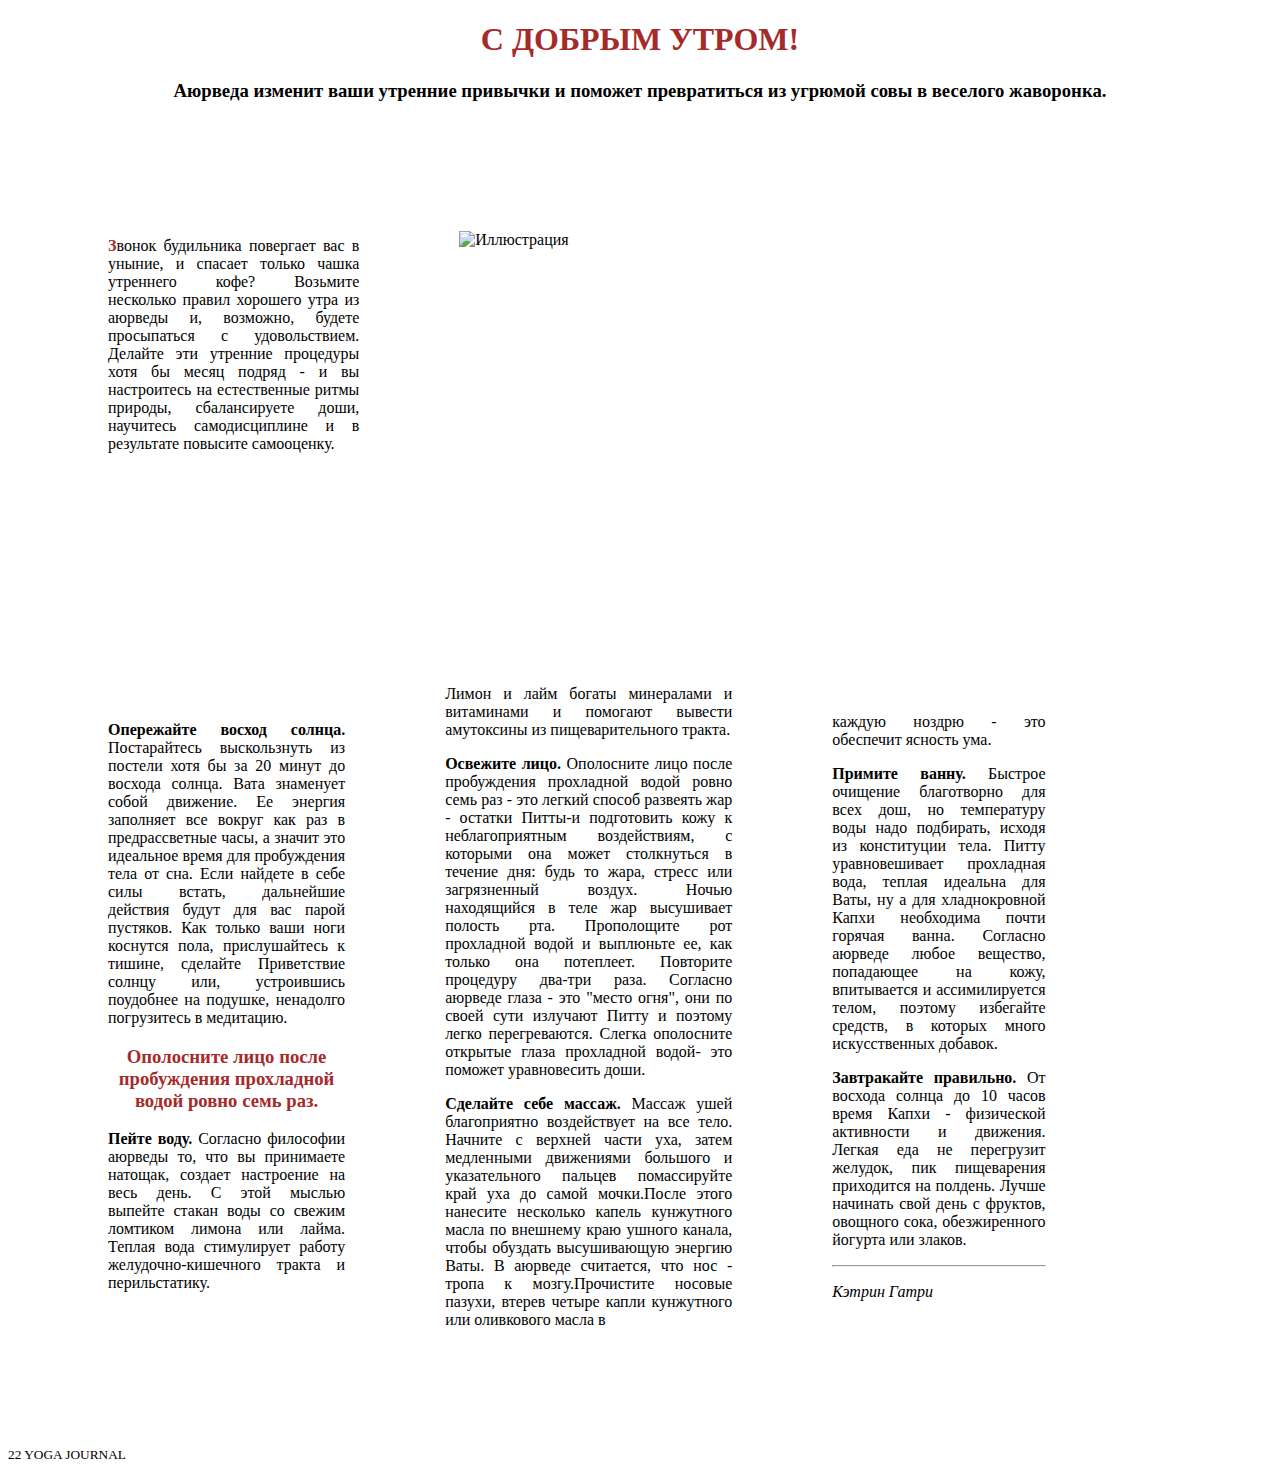
==== index.html @ ef7fb9ff "index.html" ====
<!DOCTYPE html>
<html>

  <head>
  	<meta charset="utf-8">
   
    <title>Верстка журнала. стр 22. </title>
    <style>
    	header { margin-top: 40;
    	}
    </style>
  </head>

  <body>

    <header><h1 style="color:brown">
    <center>С ДОБРЫМ УТРОМ!</center></h1>
    </header>
    <h3>
      <center>Аюрведа изменит ваши утренние привычки и поможет превратиться из угрюмой совы в веселого жаворонка.</center>
    </h3>
     <table width="90%" cellpadding="0" cellspacing="100">
      <tr>
  <td width="30%" valign="top">
  	<p align="justify"><b style="color:brown">З</b>вонок будильника повергает вас в уныние, и спасает только чашка утреннего кофе? Возьмите несколько правил хорошего утра из аюрведы и, возможно, будете просыпаться с удовольствием. Делайте эти утренние процедуры хотя бы месяц подряд - и вы настроитесь на естественные ритмы природы, сбалансируете доши, научитесь самодисциплине и в результате повысите самооценку.</p></td>
  	<td valign="top"><img src="https://klike.net/uploads/posts/2019-06/1561108042_2.jpg" alt="Иллюстрация" width="100%" vspace="10"  hspace="0"></td>
  </tr></table>
    
    
    <table width="90%" cellpadding="0" cellspacing="100">
      <tr>
  <td id="col1">
      <p align="justify"> 
           <b>Опережайте восход солнца.</b> Постарайтесь выскользнуть из постели хотя бы за 20 минут до восхода солнца. Вата знаменует собой движение. Ее энергия заполняет все вокруг как раз в предрассветные часы, а значит это идеальное время для пробуждения тела от сна. Если найдете в себе силы встать, дальнейшие действия будут для вас парой пустяков. Как только ваши ноги коснутся пола, прислушайтесь к тишине, сделайте Приветствие солнцу или, устроившись поудобнее на подушке, ненадолго погрузитесь в медитацию. </p> 
        
        <div align="center"><h3><b style="color:brown"> Ополосните лицо после пробуждения прохладной водой ровно семь раз. </b></h3></div>
        
            <p align="justify"> <b>Пейте воду.</b> Согласно философии аюрведы то, что вы принимаете натощак, создает настроение на весь день. С этой мыслью выпейте стакан воды со свежим ломтиком лимона или лайма. Теплая вода стимулирует работу желудочно-кишечного тракта и перильстатику.</p>
           
        </td>
        
       

        <td id="col2"><p align="justify">Лимон и лайм богаты минералами и витаминами и помогают вывести амутоксины из пищеварительного тракта.</p><p align="justify"> <b>Освежите лицо.</b> Ополосните лицо после пробуждения прохладной водой ровно семь раз - это легкий способ развеять жар - остатки Питты-и подготовить кожу к неблагоприятным воздействиям, с которыми она может столкнуться в течение дня: будь то жара, стресс или загрязненный воздух. Ночью находящийся в теле жар высушивает полость рта. Прополощите рот прохладной водой и выплюньте ее, как только она потеплеет. Повторите процедуру два-три раза. Согласно аюрведе глаза - это "место огня", они по своей сути излучают Питту и поэтому легко перегреваются. Слегка ополосните открытые глаза прохладной водой- это поможет уравновесить доши.</p>
         <p align="justify"><b>Сделайте себе массаж.</b> Массаж ушей благоприятно воздействует на все тело. Начните с верхней части уха, затем медленными движениями большого и указательного пальцев помассируйте край уха до самой мочки.После этого нанесите несколько капель кунжутного масла по внешнему краю ушного канала, чтобы обуздать высушивающую энергию Ваты. В аюрведе считается, что нос - тропа к мозгу.Прочистите носовые пазухи, втерев четыре капли кунжутного или оливкового масла в</p></td>
        <td id="col3"> <p align="justify"> каждую ноздрю - это обеспечит ясность ума. </p>
          <p align="justify"> <b>Примите ванну.</b> Быстрое очищение благотворно для всех дош, но температуру воды надо подбирать, исходя из конституции тела. Питту уравновешивает прохладная вода, теплая идеальна для Ваты, ну а для хладнокровной Капхи необходима почти горячая ванна. Согласно аюрведе любое вещество, попадающее на кожу, впитывается и ассимилируется телом, поэтому избегайте средств, в которых много искусственных добавок. </p>
         <p align="justify"> <b>Завтракайте правильно.</b> От восхода солнца до 10 часов время Капхи - физической активности и движения. Легкая еда не перегрузит желудок, пик пищеварения приходится на полдень. Лучше начинать свой день с фруктов, овощного сока, обезжиренного йогурта или злаков.</p>
          <hr>
       <p>
       <i>Кэтрин Гатри</i></p> </td>

      </tr>
    </table>
    <footer> <small><cellspacing="80">22 YOGA JOURNAL</small></footer>

  </body>

</html>
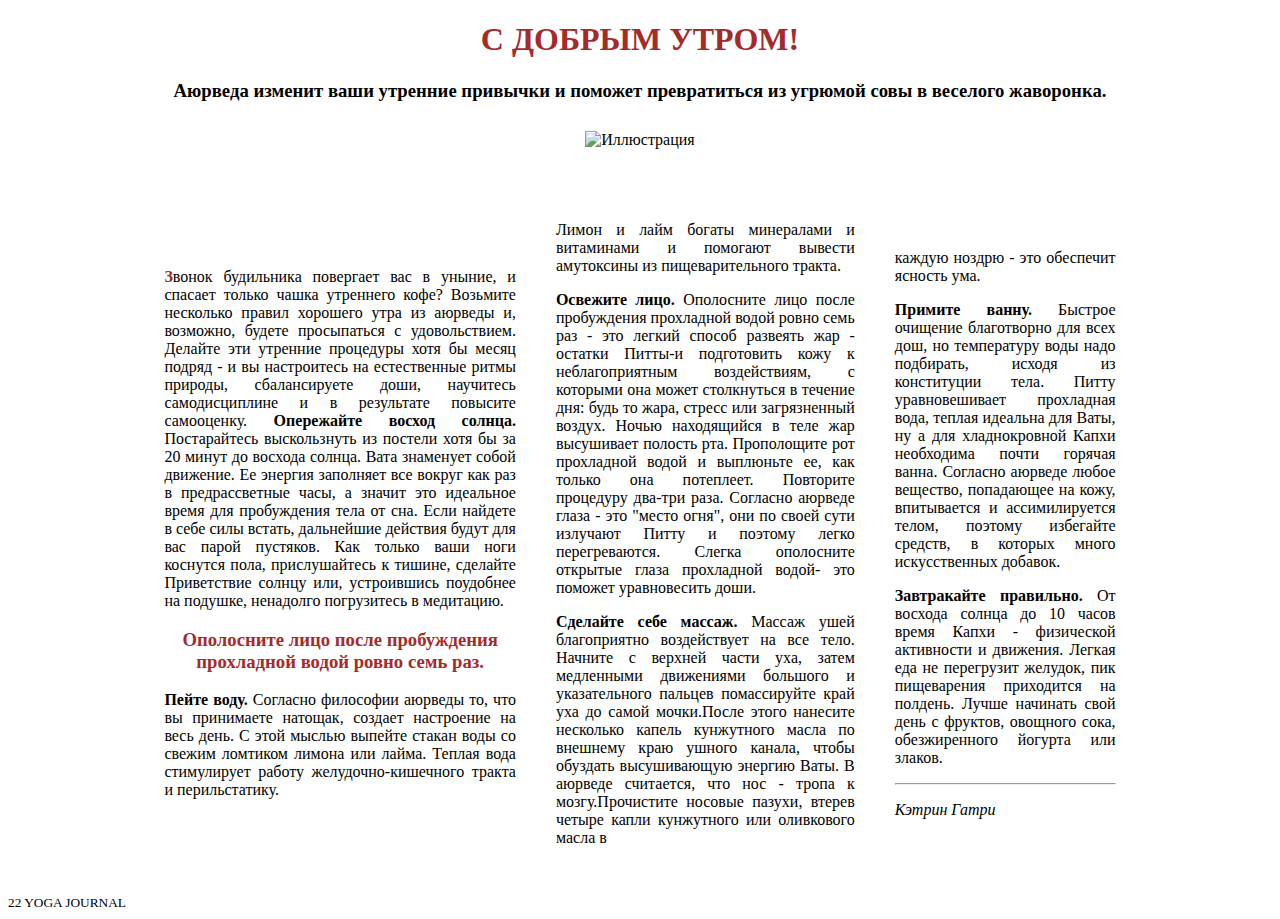
==== commit 6b31839a: "3.11" ====
--- a/index.html
+++ b/index.html
@@ -1,59 +1,40 @@
 <!DOCTYPE html>
 <html>
+ <head>
+  <meta charset="utf-8">
+  <title>Верстка журнала. стр 22. </title>
+ </head>
 
-  <head>
-  	<meta charset="utf-8">
-   
-    <title>Верстка журнала. стр 22. </title>
-    <style>
-    	header { margin-top: 40;
-    	}
-    </style>
-  </head>
-
-  <body>
-
-    <header><h1 style="color:brown">
-    <center>С ДОБРЫМ УТРОМ!</center></h1>
-    </header>
-    <h3>
-      <center>Аюрведа изменит ваши утренние привычки и поможет превратиться из угрюмой совы в веселого жаворонка.</center>
-    </h3>
-     <table width="90%" cellpadding="0" cellspacing="100">
-      <tr>
-  <td width="30%" valign="top">
-  	<p align="justify"><b style="color:brown">З</b>вонок будильника повергает вас в уныние, и спасает только чашка утреннего кофе? Возьмите несколько правил хорошего утра из аюрведы и, возможно, будете просыпаться с удовольствием. Делайте эти утренние процедуры хотя бы месяц подряд - и вы настроитесь на естественные ритмы природы, сбалансируете доши, научитесь самодисциплине и в результате повысите самооценку.</p></td>
-  	<td valign="top"><img src="https://klike.net/uploads/posts/2019-06/1561108042_2.jpg" alt="Иллюстрация" width="100%" vspace="10"  hspace="0"></td>
-  </tr></table>
+ <body>
+   <header>
+      <h1 style="color:brown"><center>С ДОБРЫМ УТРОМ!</center></h1>
+      <h3><center>Аюрведа изменит ваши утренние привычки и поможет превратиться из угрюмой совы в веселого жаворонка.</center></h3>
+   </header>
+       <p><center><img src="https://klike.net/uploads/posts/2019-06/1561108042_2.jpg" alt="Иллюстрация" width="60%" vspace="10"  hspace="0"></center></p>
+   <table align="center" width="80%" cellpadding="10" cellspacing="20">
+    <tr>
+      <td id="col1" >
+       <p align="justify"> <b style="color:brown">З</b>вонок будильника повергает вас в уныние, и спасает только чашка утреннего кофе? Возьмите несколько правил хорошего утра из аюрведы и, возможно, будете просыпаться с удовольствием. Делайте эти утренние процедуры хотя бы месяц подряд - и вы настроитесь на естественные ритмы природы, сбалансируете доши, научитесь самодисциплине и в результате повысите самооценку.
+       <b>Опережайте восход солнца.</b> Постарайтесь выскользнуть из постели хотя бы за 20 минут до восхода солнца. Вата знаменует собой движение. Ее энергия заполняет все вокруг как раз в предрассветные часы, а значит это идеальное время для пробуждения тела от сна. Если найдете в себе силы встать, дальнейшие действия будут для вас парой пустяков. Как только ваши ноги коснутся пола, прислушайтесь к тишине, сделайте Приветствие солнцу или, устроившись поудобнее на подушке, ненадолго погрузитесь в медитацию. </p> 
+        
+       <div align="center"><h3><b style="color:brown"> Ополосните лицо после пробуждения прохладной водой ровно семь раз. </b></h3></div>
+        
+       <p align="justify"> <b>Пейте воду.</b> Согласно философии аюрведы то, что вы принимаете натощак, создает настроение на весь день. С этой мыслью выпейте стакан воды со свежим ломтиком лимона или лайма. Теплая вода стимулирует работу желудочно-кишечного тракта и перильстатику.</p>
+      </td>
     
-    
-    <table width="90%" cellpadding="0" cellspacing="100">
-      <tr>
-  <td id="col1">
-      <p align="justify"> 
-           <b>Опережайте восход солнца.</b> Постарайтесь выскользнуть из постели хотя бы за 20 минут до восхода солнца. Вата знаменует собой движение. Ее энергия заполняет все вокруг как раз в предрассветные часы, а значит это идеальное время для пробуждения тела от сна. Если найдете в себе силы встать, дальнейшие действия будут для вас парой пустяков. Как только ваши ноги коснутся пола, прислушайтесь к тишине, сделайте Приветствие солнцу или, устроившись поудобнее на подушке, ненадолго погрузитесь в медитацию. </p> 
-        
-        <div align="center"><h3><b style="color:brown"> Ополосните лицо после пробуждения прохладной водой ровно семь раз. </b></h3></div>
-        
-            <p align="justify"> <b>Пейте воду.</b> Согласно философии аюрведы то, что вы принимаете натощак, создает настроение на весь день. С этой мыслью выпейте стакан воды со свежим ломтиком лимона или лайма. Теплая вода стимулирует работу желудочно-кишечного тракта и перильстатику.</p>
-           
-        </td>
-        
-       
-
-        <td id="col2"><p align="justify">Лимон и лайм богаты минералами и витаминами и помогают вывести амутоксины из пищеварительного тракта.</p><p align="justify"> <b>Освежите лицо.</b> Ополосните лицо после пробуждения прохладной водой ровно семь раз - это легкий способ развеять жар - остатки Питты-и подготовить кожу к неблагоприятным воздействиям, с которыми она может столкнуться в течение дня: будь то жара, стресс или загрязненный воздух. Ночью находящийся в теле жар высушивает полость рта. Прополощите рот прохладной водой и выплюньте ее, как только она потеплеет. Повторите процедуру два-три раза. Согласно аюрведе глаза - это "место огня", они по своей сути излучают Питту и поэтому легко перегреваются. Слегка ополосните открытые глаза прохладной водой- это поможет уравновесить доши.</p>
-         <p align="justify"><b>Сделайте себе массаж.</b> Массаж ушей благоприятно воздействует на все тело. Начните с верхней части уха, затем медленными движениями большого и указательного пальцев помассируйте край уха до самой мочки.После этого нанесите несколько капель кунжутного масла по внешнему краю ушного канала, чтобы обуздать высушивающую энергию Ваты. В аюрведе считается, что нос - тропа к мозгу.Прочистите носовые пазухи, втерев четыре капли кунжутного или оливкового масла в</p></td>
-        <td id="col3"> <p align="justify"> каждую ноздрю - это обеспечит ясность ума. </p>
-          <p align="justify"> <b>Примите ванну.</b> Быстрое очищение благотворно для всех дош, но температуру воды надо подбирать, исходя из конституции тела. Питту уравновешивает прохладная вода, теплая идеальна для Ваты, ну а для хладнокровной Капхи необходима почти горячая ванна. Согласно аюрведе любое вещество, попадающее на кожу, впитывается и ассимилируется телом, поэтому избегайте средств, в которых много искусственных добавок. </p>
-         <p align="justify"> <b>Завтракайте правильно.</b> От восхода солнца до 10 часов время Капхи - физической активности и движения. Легкая еда не перегрузит желудок, пик пищеварения приходится на полдень. Лучше начинать свой день с фруктов, овощного сока, обезжиренного йогурта или злаков.</p>
-          <hr>
-       <p>
-       <i>Кэтрин Гатри</i></p> </td>
-
-      </tr>
-    </table>
-    <footer> <small><cellspacing="80">22 YOGA JOURNAL</small></footer>
-
-  </body>
-
+      <td id="col2">
+     <p align="justify">Лимон и лайм богаты минералами и витаминами и помогают вывести амутоксины из пищеварительного тракта.</p><p align="justify"> <b>Освежите лицо.</b> Ополосните лицо после пробуждения прохладной водой ровно семь раз - это легкий способ развеять жар - остатки Питты-и подготовить кожу к неблагоприятным воздействиям, с которыми она может столкнуться в течение дня: будь то жара, стресс или загрязненный воздух. Ночью находящийся в теле жар высушивает полость рта. Прополощите рот прохладной водой и выплюньте ее, как только она потеплеет. Повторите процедуру два-три раза. Согласно аюрведе глаза - это "место огня", они по своей сути излучают Питту и поэтому легко перегреваются. Слегка ополосните открытые глаза прохладной водой- это поможет уравновесить доши.</p>
+       <p align="justify"><b>Сделайте себе массаж.</b> Массаж ушей благоприятно воздействует на все тело. Начните с верхней части уха, затем медленными движениями большого и указательного пальцев помассируйте край уха до самой мочки.После этого нанесите несколько капель кунжутного масла по внешнему краю ушного канала, чтобы обуздать высушивающую энергию Ваты. В аюрведе считается, что нос - тропа к мозгу.Прочистите носовые пазухи, втерев четыре капли кунжутного или оливкового масла в</p>
+      </td>
+      <td id="col3"> 
+     <p align="justify"> каждую ноздрю - это обеспечит ясность ума. </p>
+       <p align="justify"> <b>Примите ванну.</b> Быстрое очищение благотворно для всех дош, но температуру воды надо подбирать, исходя из конституции тела. Питту уравновешивает прохладная вода, теплая идеальна для Ваты, ну а для хладнокровной Капхи необходима почти горячая ванна. Согласно аюрведе любое вещество, попадающее на кожу, впитывается и ассимилируется телом, поэтому избегайте средств, в которых много искусственных добавок. </p>
+       <p align="justify"> <b>Завтракайте правильно.</b> От восхода солнца до 10 часов время Капхи - физической активности и движения. Легкая еда не перегрузит желудок, пик пищеварения приходится на полдень. Лучше начинать свой день с фруктов, овощного сока, обезжиренного йогурта или злаков.</p>
+       <hr>
+       <p><i>Кэтрин Гатри</i></p> 
+      </td>
+    </tr>
+   </table>
+  <footer> <small><cellspacing="80">22 YOGA JOURNAL</small></footer>
+ </body>
 </html>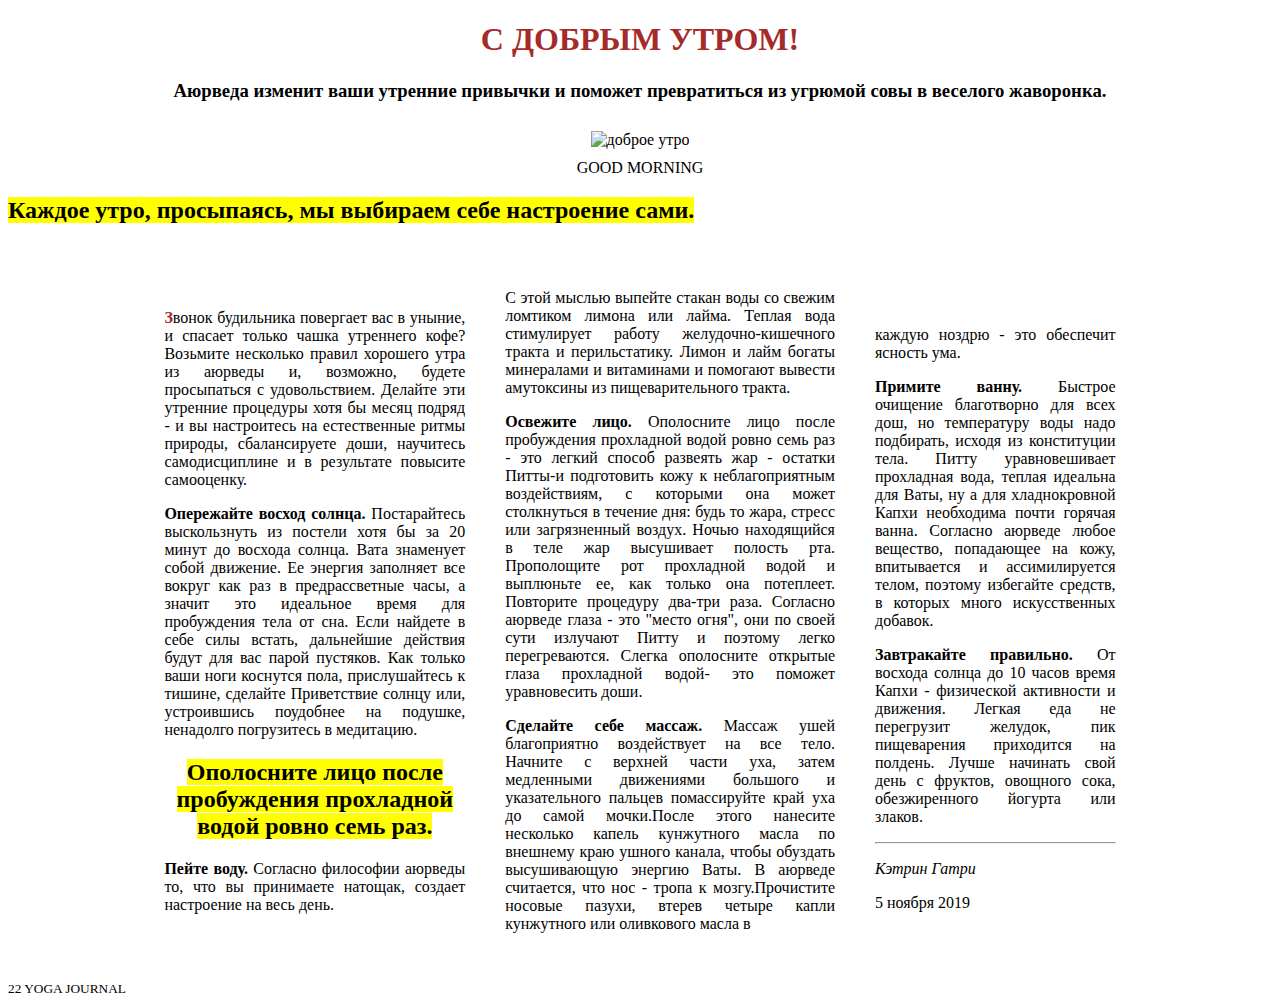
==== commit 351eed5d: "index.html" ====
--- a/index.html
+++ b/index.html
@@ -1,40 +1,47 @@
 <!DOCTYPE html>
 <html>
- <head>
-  <meta charset="utf-8">
-  <title>Верстка журнала. стр 22. </title>
- </head>
-
- <body>
-   <header>
-      <h1 style="color:brown"><center>С ДОБРЫМ УТРОМ!</center></h1>
-      <h3><center>Аюрведа изменит ваши утренние привычки и поможет превратиться из угрюмой совы в веселого жаворонка.</center></h3>
-   </header>
-       <p><center><img src="https://klike.net/uploads/posts/2019-06/1561108042_2.jpg" alt="Иллюстрация" width="60%" vspace="10"  hspace="0"></center></p>
-   <table align="center" width="80%" cellpadding="10" cellspacing="20">
-    <tr>
-      <td id="col1" >
-       <p align="justify"> <b style="color:brown">З</b>вонок будильника повергает вас в уныние, и спасает только чашка утреннего кофе? Возьмите несколько правил хорошего утра из аюрведы и, возможно, будете просыпаться с удовольствием. Делайте эти утренние процедуры хотя бы месяц подряд - и вы настроитесь на естественные ритмы природы, сбалансируете доши, научитесь самодисциплине и в результате повысите самооценку.
-       <b>Опережайте восход солнца.</b> Постарайтесь выскользнуть из постели хотя бы за 20 минут до восхода солнца. Вата знаменует собой движение. Ее энергия заполняет все вокруг как раз в предрассветные часы, а значит это идеальное время для пробуждения тела от сна. Если найдете в себе силы встать, дальнейшие действия будут для вас парой пустяков. Как только ваши ноги коснутся пола, прислушайтесь к тишине, сделайте Приветствие солнцу или, устроившись поудобнее на подушке, ненадолго погрузитесь в медитацию. </p> 
-        
-       <div align="center"><h3><b style="color:brown"> Ополосните лицо после пробуждения прохладной водой ровно семь раз. </b></h3></div>
-        
-       <p align="justify"> <b>Пейте воду.</b> Согласно философии аюрведы то, что вы принимаете натощак, создает настроение на весь день. С этой мыслью выпейте стакан воды со свежим ломтиком лимона или лайма. Теплая вода стимулирует работу желудочно-кишечного тракта и перильстатику.</p>
-      </td>
+  <head>
+   <meta charset="utf-8">
+   <title>Верстка журнала. стр 22. </title>
+  </head>
+  <body>
+    <header>
+     <h1 style="color:brown"><center>С ДОБРЫМ УТРОМ!</center></h1>
+     <h3><center>Аюрведа изменит ваши утренние привычки и поможет превратиться из угрюмой совы в веселого жаворонка. </center></h3>
+    </header>
+    <article>
+      <figure><center>
+      <img src="https://klike.net/uploads/posts/2019-06/1561108042_2.jpg" alt="доброе утро" width="60%" vspace="10"  hspace="0">
+      <figcaption>GOOD MORNING</figcaption></center></figure>
+    </article>
+    <aside>
+      <h2><mark>Каждое утро, просыпаясь, мы выбираем себе настроение сами.</mark></h2>
+    </aside>
     
-      <td id="col2">
-     <p align="justify">Лимон и лайм богаты минералами и витаминами и помогают вывести амутоксины из пищеварительного тракта.</p><p align="justify"> <b>Освежите лицо.</b> Ополосните лицо после пробуждения прохладной водой ровно семь раз - это легкий способ развеять жар - остатки Питты-и подготовить кожу к неблагоприятным воздействиям, с которыми она может столкнуться в течение дня: будь то жара, стресс или загрязненный воздух. Ночью находящийся в теле жар высушивает полость рта. Прополощите рот прохладной водой и выплюньте ее, как только она потеплеет. Повторите процедуру два-три раза. Согласно аюрведе глаза - это "место огня", они по своей сути излучают Питту и поэтому легко перегреваются. Слегка ополосните открытые глаза прохладной водой- это поможет уравновесить доши.</p>
-       <p align="justify"><b>Сделайте себе массаж.</b> Массаж ушей благоприятно воздействует на все тело. Начните с верхней части уха, затем медленными движениями большого и указательного пальцев помассируйте край уха до самой мочки.После этого нанесите несколько капель кунжутного масла по внешнему краю ушного канала, чтобы обуздать высушивающую энергию Ваты. В аюрведе считается, что нос - тропа к мозгу.Прочистите носовые пазухи, втерев четыре капли кунжутного или оливкового масла в</p>
-      </td>
-      <td id="col3"> 
-     <p align="justify"> каждую ноздрю - это обеспечит ясность ума. </p>
-       <p align="justify"> <b>Примите ванну.</b> Быстрое очищение благотворно для всех дош, но температуру воды надо подбирать, исходя из конституции тела. Питту уравновешивает прохладная вода, теплая идеальна для Ваты, ну а для хладнокровной Капхи необходима почти горячая ванна. Согласно аюрведе любое вещество, попадающее на кожу, впитывается и ассимилируется телом, поэтому избегайте средств, в которых много искусственных добавок. </p>
-       <p align="justify"> <b>Завтракайте правильно.</b> От восхода солнца до 10 часов время Капхи - физической активности и движения. Легкая еда не перегрузит желудок, пик пищеварения приходится на полдень. Лучше начинать свой день с фруктов, овощного сока, обезжиренного йогурта или злаков.</p>
-       <hr>
-       <p><i>Кэтрин Гатри</i></p> 
-      </td>
-    </tr>
-   </table>
-  <footer> <small><cellspacing="80">22 YOGA JOURNAL</small></footer>
- </body>
+    <main>
+      <table align="center" width="80%" cellpadding="10" cellspacing="20">
+        <tr>
+          <td id="col1" >
+            <p align="justify"> <b style="color:brown">З</b>вонок будильника повергает вас в уныние, и спасает только чашка утреннего кофе? Возьмите несколько правил хорошего утра из аюрведы и, возможно, будете просыпаться с удовольствием. Делайте эти утренние процедуры хотя бы месяц подряд - и вы настроитесь на естественные ритмы природы, сбалансируете доши, научитесь самодисциплине и в результате повысите самооценку.</p>
+            <p align="justify"><b>Опережайте восход солнца.</b> Постарайтесь выскользнуть из постели хотя бы за 20 минут до восхода солнца. Вата знаменует собой движение. Ее энергия заполняет все вокруг как раз в предрассветные часы, а значит это идеальное время для пробуждения тела от сна. Если найдете в себе силы встать, дальнейшие действия будут для вас парой пустяков. Как только ваши ноги коснутся пола, прислушайтесь к тишине, сделайте Приветствие солнцу или, устроившись поудобнее на подушке, ненадолго погрузитесь в медитацию. </p> 
+            <h2><center><mark>  Ополосните лицо после пробуждения прохладной водой ровно семь раз.</mark></center></h2>
+            <p align="justify"> <b>Пейте воду.</b> Согласно философии аюрведы то, что вы принимаете натощак, создает настроение на весь день. </p>
+          </td>
+          <td id="col2">
+            <p align="justify">С этой мыслью выпейте стакан воды со свежим ломтиком лимона или лайма. Теплая вода стимулирует работу желудочно-кишечного тракта и перильстатику. Лимон и лайм богаты минералами и витаминами и помогают вывести амутоксины из пищеварительного тракта.</p><p align="justify"> <b>Освежите лицо.</b> Ополосните лицо после пробуждения прохладной водой ровно семь раз - это легкий способ развеять жар - остатки Питты-и подготовить кожу к неблагоприятным воздействиям, с которыми она может столкнуться в течение дня: будь то жара, стресс или загрязненный воздух. Ночью находящийся в теле жар высушивает полость рта. Прополощите рот прохладной водой и выплюньте ее, как только она потеплеет. Повторите процедуру два-три раза. Согласно аюрведе глаза - это "место огня", они по своей сути излучают Питту и поэтому легко перегреваются. Слегка ополосните открытые глаза прохладной водой- это поможет уравновесить доши.</p>
+            <p align="justify"><b>Сделайте себе массаж.</b> Массаж ушей благоприятно воздействует на все тело. Начните с верхней части уха, затем медленными движениями большого и указательного пальцев помассируйте край уха до самой мочки.После этого нанесите несколько капель кунжутного масла по внешнему краю ушного канала, чтобы обуздать высушивающую энергию Ваты. В аюрведе считается, что нос - тропа к мозгу.Прочистите носовые пазухи, втерев четыре капли кунжутного или оливкового масла в</p>
+          </td>
+          <td id="col3"> 
+            <p align="justify"> каждую ноздрю - это обеспечит ясность ума. </p>
+            <p align="justify"> <b>Примите ванну.</b> Быстрое очищение благотворно для всех дош, но температуру воды надо подбирать, исходя из конституции тела. Питту уравновешивает прохладная вода, теплая идеальна для Ваты, ну а для хладнокровной Капхи необходима почти горячая ванна. Согласно аюрведе любое вещество, попадающее на кожу, впитывается и ассимилируется телом, поэтому избегайте средств, в которых много искусственных добавок. </p>
+            <p align="justify"> <b>Завтракайте правильно.</b> От восхода солнца до 10 часов время Капхи - физической активности и движения. Легкая еда не перегрузит желудок, пик пищеварения приходится на полдень. Лучше начинать свой день с фруктов, овощного сока, обезжиренного йогурта или злаков.</p>
+          <hr>
+            <p><address>Кэтрин Гатри</address></p> 
+            <right><time datetime="05.11.2019">5 ноября 2019</time></right>
+          </td>
+        </tr>
+      </table>
+    </main>
+    <footer> <small><cellspacing="80">22 YOGA JOURNAL</small></footer>
+  </body>
 </html>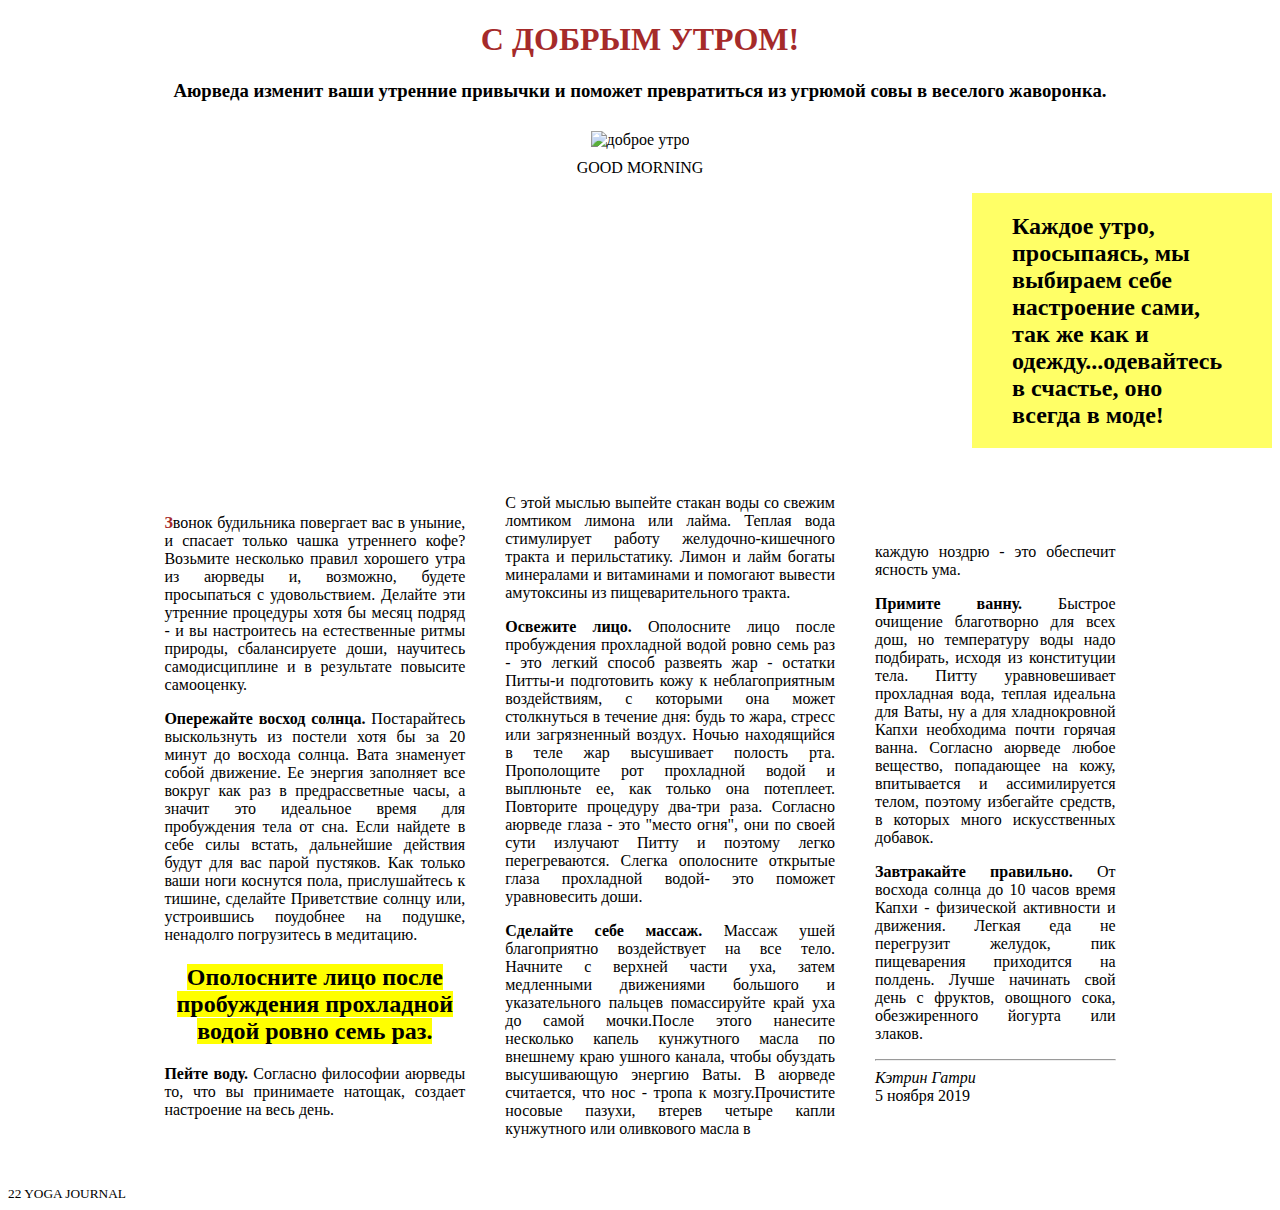
==== commit 87c68cb5: "Merge ebfec6c97f6d7659c8473f25b4b2e82af0a8c84d into b0aa2a97894329dc4223177048a3c15467797539" ====
--- a/index.html
+++ b/index.html
@@ -3,40 +3,48 @@
   <head>
    <meta charset="utf-8">
    <title>Верстка журнала. стр 22. </title>
+    <style>
+      aside {background: #ffff66;
+         float: right;
+         width: 300px;}
+       
+    </style>
   </head>
   <body>
     <header>
-     <h1 style="color:brown"><center>С ДОБРЫМ УТРОМ!</center></h1>
-     <h3><center>Аюрведа изменит ваши утренние привычки и поможет превратиться из угрюмой совы в веселого жаворонка. </center></h3>
+     <h1 class="GOOD" style="color:brown"><center>С ДОБРЫМ УТРОМ!</center></h1>
+     <h3 class="aurveda"><center>Аюрведа изменит ваши утренние привычки и поможет превратиться из угрюмой совы в веселого жаворонка. </center></h3>
     </header>
+
     <article>
       <figure><center>
-      <img src="https://klike.net/uploads/posts/2019-06/1561108042_2.jpg" alt="доброе утро" width="60%" vspace="10"  hspace="0">
-      <figcaption>GOOD MORNING</figcaption></center></figure>
+      <img class="picture" src="https://klike.net/uploads/posts/2019-06/1561108042_2.jpg" alt="доброе утро" width="60%" vspace="10"  hspace="0">
+      <figcaption class="good morning">GOOD MORNING</figcaption></center></figure>
     </article>
     <aside>
-      <h2><mark>Каждое утро, просыпаясь, мы выбираем себе настроение сами.</mark></h2>
+      <blockquote><h2 class="citata">Каждое утро, просыпаясь, мы выбираем себе настроение сами, так же как и одежду...одевайтесь в счастье, оно всегда в моде!</h2></blockquote>
     </aside>
     
+    
     <main>
-      <table align="center" width="80%" cellpadding="10" cellspacing="20">
+      <table class="table" align="center" width="80%" cellpadding="10" cellspacing="20">
         <tr>
-          <td id="col1" >
-            <p align="justify"> <b style="color:brown">З</b>вонок будильника повергает вас в уныние, и спасает только чашка утреннего кофе? Возьмите несколько правил хорошего утра из аюрведы и, возможно, будете просыпаться с удовольствием. Делайте эти утренние процедуры хотя бы месяц подряд - и вы настроитесь на естественные ритмы природы, сбалансируете доши, научитесь самодисциплине и в результате повысите самооценку.</p>
-            <p align="justify"><b>Опережайте восход солнца.</b> Постарайтесь выскользнуть из постели хотя бы за 20 минут до восхода солнца. Вата знаменует собой движение. Ее энергия заполняет все вокруг как раз в предрассветные часы, а значит это идеальное время для пробуждения тела от сна. Если найдете в себе силы встать, дальнейшие действия будут для вас парой пустяков. Как только ваши ноги коснутся пола, прислушайтесь к тишине, сделайте Приветствие солнцу или, устроившись поудобнее на подушке, ненадолго погрузитесь в медитацию. </p> 
-            <h2><center><mark>  Ополосните лицо после пробуждения прохладной водой ровно семь раз.</mark></center></h2>
-            <p align="justify"> <b>Пейте воду.</b> Согласно философии аюрведы то, что вы принимаете натощак, создает настроение на весь день. </p>
+          <td class="col1" >
+            <p class="ring" align="justify"> <b style="color:brown">З</b>вонок будильника повергает вас в уныние, и спасает только чашка утреннего кофе? Возьмите несколько правил хорошего утра из аюрведы и, возможно, будете просыпаться с удовольствием. Делайте эти утренние процедуры хотя бы месяц подряд - и вы настроитесь на естественные ритмы природы, сбалансируете доши, научитесь самодисциплине и в результате повысите самооценку.</p>
+            <p class="sunrise" align="justify"><b>Опережайте восход солнца.</b> Постарайтесь выскользнуть из постели хотя бы за 20 минут до восхода солнца. Вата знаменует собой движение. Ее энергия заполняет все вокруг как раз в предрассветные часы, а значит это идеальное время для пробуждения тела от сна. Если найдете в себе силы встать, дальнейшие действия будут для вас парой пустяков. Как только ваши ноги коснутся пола, прислушайтесь к тишине, сделайте Приветствие солнцу или, устроившись поудобнее на подушке, ненадолго погрузитесь в медитацию. </p> 
+            <h2 class="cold water"><center><mark>  Ополосните лицо после пробуждения прохладной водой ровно семь раз.</mark></center></h2>
+            <p class="water" align="justify"> <b>Пейте воду.</b> Согласно философии аюрведы то, что вы принимаете натощак, создает настроение на весь день. </p>
           </td>
-          <td id="col2">
-            <p align="justify">С этой мыслью выпейте стакан воды со свежим ломтиком лимона или лайма. Теплая вода стимулирует работу желудочно-кишечного тракта и перильстатику. Лимон и лайм богаты минералами и витаминами и помогают вывести амутоксины из пищеварительного тракта.</p><p align="justify"> <b>Освежите лицо.</b> Ополосните лицо после пробуждения прохладной водой ровно семь раз - это легкий способ развеять жар - остатки Питты-и подготовить кожу к неблагоприятным воздействиям, с которыми она может столкнуться в течение дня: будь то жара, стресс или загрязненный воздух. Ночью находящийся в теле жар высушивает полость рта. Прополощите рот прохладной водой и выплюньте ее, как только она потеплеет. Повторите процедуру два-три раза. Согласно аюрведе глаза - это "место огня", они по своей сути излучают Питту и поэтому легко перегреваются. Слегка ополосните открытые глаза прохладной водой- это поможет уравновесить доши.</p>
-            <p align="justify"><b>Сделайте себе массаж.</b> Массаж ушей благоприятно воздействует на все тело. Начните с верхней части уха, затем медленными движениями большого и указательного пальцев помассируйте край уха до самой мочки.После этого нанесите несколько капель кунжутного масла по внешнему краю ушного канала, чтобы обуздать высушивающую энергию Ваты. В аюрведе считается, что нос - тропа к мозгу.Прочистите носовые пазухи, втерев четыре капли кунжутного или оливкового масла в</p>
+          <td class="col2">
+            <p class="water1" align="justify">С этой мыслью выпейте стакан воды со свежим ломтиком лимона или лайма. Теплая вода стимулирует работу желудочно-кишечного тракта и перильстатику. Лимон и лайм богаты минералами и витаминами и помогают вывести амутоксины из пищеварительного тракта.</p><p class="face" align="justify"> <b>Освежите лицо.</b> Ополосните лицо после пробуждения прохладной водой ровно семь раз - это легкий способ развеять жар - остатки Питты-и подготовить кожу к неблагоприятным воздействиям, с которыми она может столкнуться в течение дня: будь то жара, стресс или загрязненный воздух. Ночью находящийся в теле жар высушивает полость рта. Прополощите рот прохладной водой и выплюньте ее, как только она потеплеет. Повторите процедуру два-три раза. Согласно аюрведе глаза - это "место огня", они по своей сути излучают Питту и поэтому легко перегреваются. Слегка ополосните открытые глаза прохладной водой- это поможет уравновесить доши.</p>
+            <p class="massage" align="justify"><b>Сделайте себе массаж.</b> Массаж ушей благоприятно воздействует на все тело. Начните с верхней части уха, затем медленными движениями большого и указательного пальцев помассируйте край уха до самой мочки.После этого нанесите несколько капель кунжутного масла по внешнему краю ушного канала, чтобы обуздать высушивающую энергию Ваты. В аюрведе считается, что нос - тропа к мозгу.Прочистите носовые пазухи, втерев четыре капли кунжутного или оливкового масла в</p>
           </td>
-          <td id="col3"> 
+          <td class="col3"> 
             <p align="justify"> каждую ноздрю - это обеспечит ясность ума. </p>
-            <p align="justify"> <b>Примите ванну.</b> Быстрое очищение благотворно для всех дош, но температуру воды надо подбирать, исходя из конституции тела. Питту уравновешивает прохладная вода, теплая идеальна для Ваты, ну а для хладнокровной Капхи необходима почти горячая ванна. Согласно аюрведе любое вещество, попадающее на кожу, впитывается и ассимилируется телом, поэтому избегайте средств, в которых много искусственных добавок. </p>
-            <p align="justify"> <b>Завтракайте правильно.</b> От восхода солнца до 10 часов время Капхи - физической активности и движения. Легкая еда не перегрузит желудок, пик пищеварения приходится на полдень. Лучше начинать свой день с фруктов, овощного сока, обезжиренного йогурта или злаков.</p>
-          <hr>
-            <p><address>Кэтрин Гатри</address></p> 
+            <p class="bath" align="justify"> <b>Примите ванну.</b> Быстрое очищение благотворно для всех дош, но температуру воды надо подбирать, исходя из конституции тела. Питту уравновешивает прохладная вода, теплая идеальна для Ваты, ну а для хладнокровной Капхи необходима почти горячая ванна. Согласно аюрведе любое вещество, попадающее на кожу, впитывается и ассимилируется телом, поэтому избегайте средств, в которых много искусственных добавок. </p>
+            <p class="breakfast" align="justify"> <b>Завтракайте правильно.</b> От восхода солнца до 10 часов время Капхи - физической активности и движения. Легкая еда не перегрузит желудок, пик пищеварения приходится на полдень. Лучше начинать свой день с фруктов, овощного сока, обезжиренного йогурта или злаков.</p>
+          <hr class="line">
+            <address class="waiter">Кэтрин Гатри</address> 
             <right><time datetime="05.11.2019">5 ноября 2019</time></right>
           </td>
         </tr>
